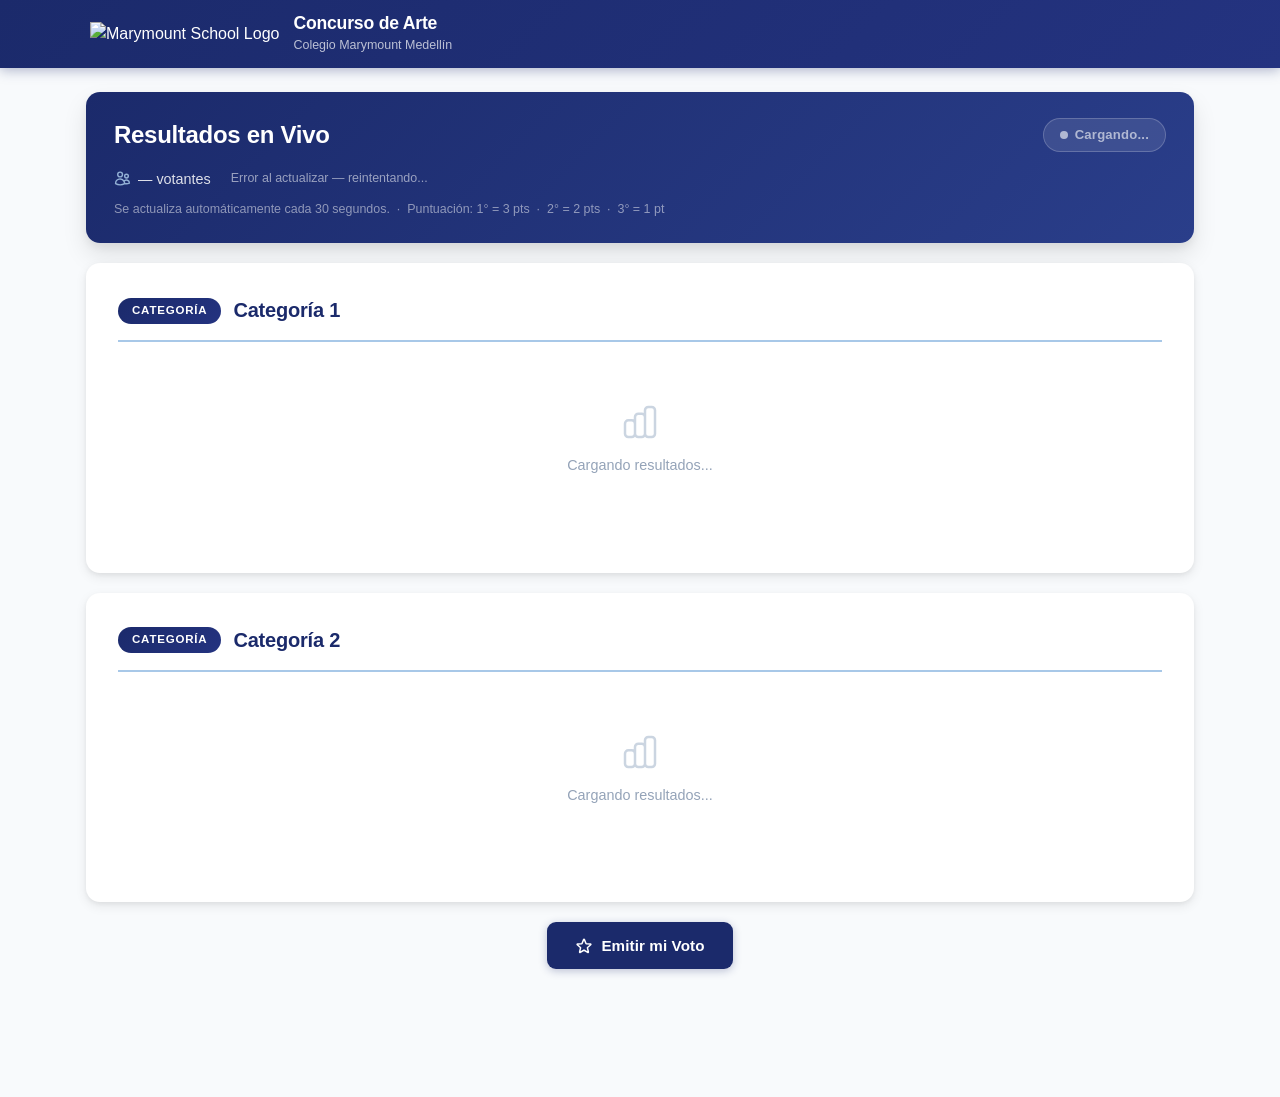
==== results.html @ 91d77fbe "Initial commit: Project root fixed" ====
<!DOCTYPE html>
<html lang="es">
<head>
  <meta charset="UTF-8">
  <meta name="viewport" content="width=device-width, initial-scale=1.0">
  <meta name="description" content="Resultados en vivo — Concurso de Arte Marymount">
  <title>Resultados — Concurso de Arte Marymount</title>
  <link rel="stylesheet" href="css/style.css">
</head>
<body>

  <!-- ── Header ── -->
  <header class="site-header">
    <div class="header-inner">
      <div class="header-logo">
        <img src="images/logo_marymount.png" alt="Marymount School Logo">
      </div>
      <div class="header-text">
        <h1>Concurso de Arte</h1>
        <p>Colegio Marymount Medellín</p>
      </div>
    </div>
  </header>

  <!-- ── Main ── -->
  <main class="container container--wide" style="padding-top: 24px;">

    <!-- Results header (navy card) -->
    <div class="results-header-card">
      <div class="results-header-row">
        <h2 class="results-title">
          Resultados en Vivo
        </h2>
        <span id="status-badge" class="status-badge loading">
          <span class="status-dot"></span>Cargando...
        </span>
      </div>
      <div class="results-meta-row">
        <div class="voter-count-badge">
          <!-- users icon -->
          <svg viewBox="0 0 24 24">
            <path d="M15 19.128a9.38 9.38 0 002.625.372 9.337 9.337 0 004.121-.952 4.125 4.125 0 00-7.533-2.493M15 19.128v-.003c0-1.113-.285-2.16-.786-3.07M15 19.128v.106A12.318 12.318 0 018.624 21c-2.331 0-4.512-.645-6.374-1.766l-.001-.109a6.375 6.375 0 0111.964-3.07M12 6.375a3.375 3.375 0 11-6.75 0 3.375 3.375 0 016.75 0zm8.25 2.25a2.625 2.625 0 11-5.25 0 2.625 2.625 0 015.25 0z"/>
          </svg>
          <span id="voter-count">— votantes</span>
        </div>
        <span id="last-updated" class="last-updated">Actualizando...</span>
      </div>
      <p style="font-size:0.78rem; opacity:0.5; margin-top:10px;">
        Se actualiza automáticamente cada 30 segundos.
        &nbsp;·&nbsp; Puntuación: 1° = 3 pts &nbsp;·&nbsp; 2° = 2 pts &nbsp;·&nbsp; 3° = 1 pt
      </p>
    </div>

    <!-- Category podiums injected here by app.js -->
    <div id="results-categories"></div>

    <!-- CTA to vote -->
    <div class="text-center" style="padding-bottom: 56px; margin-top: 8px;">
      <a href="index.html" class="btn btn-primary">
        <svg viewBox="0 0 24 24">
          <path d="M11.48 3.499a.562.562 0 011.04 0l2.125 5.111a.563.563 0 00.475.345l5.518.442c.499.04.701.663.321.988l-4.204 3.602a.563.563 0 00-.182.557l1.285 5.385a.562.562 0 01-.84.61l-4.725-2.885a.563.563 0 00-.586 0L6.982 20.54a.562.562 0 01-.84-.61l1.285-5.386a.562.562 0 00-.182-.557l-4.204-3.602a.563.563 0 01.321-.988l5.518-.442a.563.563 0 00.475-.345L11.48 3.5z"/>
        </svg>
        Emitir mi Voto
      </a>
    </div>

  </main>

  <script src="js/config.js"></script>
  <script src="js/app.js"></script>
  <script>
    ResultsPage.init();
  </script>
</body>
</html>
---- css/style.css ----
/* ══════════════════════════════════════════════
   Colegio Marymount Medellín — Art Contest App
   Design System & Global Styles
══════════════════════════════════════════════ */

:root {
  --navy:       #1B2A6B;
  --navy-dark:  #12205A;
  --navy-light: #243380;
  --white:      #FFFFFF;
  --light-blue: #A8C8E8;
  --pink:       #E91E8C;
  --pink-dark:  #C2185B;
  --cyan:       #00BCD4;
  --lime:       #8BC34A;

  --gray-50:  #F8FAFC;
  --gray-100: #F1F5F9;
  --gray-200: #E2E8F0;
  --gray-300: #CBD5E1;
  --gray-400: #94A3B8;
  --gray-500: #64748B;
  --gray-600: #475569;
  --gray-800: #1E293B;

  --shadow-sm: 0 1px 3px rgba(0,0,0,0.08), 0 1px 2px rgba(0,0,0,0.05);
  --shadow-md: 0 4px 12px rgba(0,0,0,0.08), 0 2px 4px rgba(0,0,0,0.05);
  --shadow-lg: 0 12px 24px rgba(0,0,0,0.10), 0 4px 8px rgba(0,0,0,0.06);
  --shadow-xl: 0 20px 40px rgba(0,0,0,0.12);

  --radius:    14px;
  --radius-sm: 9px;
  --radius-xs: 6px;

  --transition: 0.18s ease;
}

/* ── Reset & Base ── */
*, *::before, *::after { box-sizing: border-box; margin: 0; padding: 0; }

html { scroll-behavior: smooth; }

body {
  font-family: 'Calibri', 'Segoe UI', 'Arial', sans-serif;
  font-size: 16px;
  line-height: 1.55;
  background: var(--gray-50);
  color: var(--gray-800);
  min-height: 100vh;
  -webkit-font-smoothing: antialiased;
}

a { color: inherit; text-decoration: none; }
img { display: block; max-width: 100%; }
button { font-family: inherit; cursor: pointer; }
select, input { font-family: inherit; }

/* ══════════════════════════════════════════════
   Header
══════════════════════════════════════════════ */
.site-header {
  background: linear-gradient(135deg, var(--navy) 0%, var(--navy-light) 100%);
  color: var(--white);
  position: sticky;
  top: 0;
  z-index: 200;
  box-shadow: 0 2px 12px rgba(27,42,107,0.35);
}

.header-inner {
  max-width: 1140px;
  margin: 0 auto;
  padding: 13px 20px;
  display: flex;
  align-items: center;
  gap: 14px;
}

.header-logo {
  display: flex;
  align-items: center;
  flex-shrink: 0;
}

.header-logo img {
  max-height: 48px;
  width: auto;
  display: block;
}

.header-text h1 {
  font-size: 1.1rem;
  font-weight: 700;
  letter-spacing: -0.2px;
  line-height: 1.25;
}

.header-text p {
  font-size: 0.78rem;
  opacity: 0.7;
  margin-top: 1px;
}

/* ══════════════════════════════════════════════
   Layout containers
══════════════════════════════════════════════ */
.container {
  max-width: 680px;
  margin: 0 auto;
  padding: 28px 16px 72px;
}

.container--wide {
  max-width: 1140px;
}

/* ══════════════════════════════════════════════
   Card
══════════════════════════════════════════════ */
.card {
  background: var(--white);
  border-radius: var(--radius);
  box-shadow: var(--shadow-md);
  padding: 32px;
  margin-bottom: 20px;
}

/* ══════════════════════════════════════════════
   Progress steps
══════════════════════════════════════════════ */
.progress-steps {
  display: flex;
  align-items: center;
  justify-content: center;
  margin-bottom: 28px;
  padding: 0 8px;
}

.step {
  display: flex;
  flex-direction: column;
  align-items: center;
  gap: 5px;
}

.step-circle {
  width: 34px;
  height: 34px;
  border-radius: 50%;
  display: flex;
  align-items: center;
  justify-content: center;
  font-size: 0.82rem;
  font-weight: 700;
  border: 2px solid var(--gray-300);
  background: var(--white);
  color: var(--gray-400);
  transition: all var(--transition);
  z-index: 1;
  position: relative;
}

.step.active .step-circle {
  background: var(--navy);
  border-color: var(--navy);
  color: var(--white);
  box-shadow: 0 0 0 4px rgba(27,42,107,0.15);
}

.step.done .step-circle {
  background: var(--lime);
  border-color: var(--lime);
  color: var(--white);
}

.step-circle svg {
  width: 16px;
  height: 16px;
  stroke: var(--white);
  stroke-width: 2.5;
  fill: none;
  stroke-linecap: round;
  stroke-linejoin: round;
}

.step-label {
  font-size: 0.7rem;
  color: var(--gray-400);
  white-space: nowrap;
  letter-spacing: 0.2px;
}

.step.active .step-label { color: var(--navy); font-weight: 700; }
.step.done  .step-label  { color: var(--gray-500); }

.step-line {
  flex: 1;
  height: 2px;
  background: var(--gray-200);
  min-width: 32px;
  max-width: 80px;
  margin-bottom: 22px;
  transition: background var(--transition);
}

.step-line.done { background: var(--lime); }

/* ══════════════════════════════════════════════
   Page hero
══════════════════════════════════════════════ */
.page-hero {
  text-align: center;
  padding: 8px 0 24px;
}

.icon-circle {
  width: 68px;
  height: 68px;
  border-radius: 50%;
  background: linear-gradient(135deg, var(--navy), var(--cyan));
  display: inline-flex;
  align-items: center;
  justify-content: center;
  margin-bottom: 16px;
  box-shadow: 0 6px 20px rgba(27,42,107,0.25);
}

.icon-circle svg {
  width: 34px;
  height: 34px;
  stroke: var(--white);
  fill: none;
  stroke-width: 1.7;
  stroke-linecap: round;
  stroke-linejoin: round;
}

.page-hero h2 {
  font-size: 1.65rem;
  font-weight: 700;
  color: var(--navy);
  margin-bottom: 10px;
  letter-spacing: -0.3px;
}

.page-hero p {
  color: var(--gray-500);
  font-size: 0.95rem;
  max-width: 420px;
  margin: 0 auto;
  line-height: 1.6;
}

/* ══════════════════════════════════════════════
   Form elements
══════════════════════════════════════════════ */
.form-group {
  margin-bottom: 18px;
}

.form-group label {
  display: block;
  font-size: 0.85rem;
  font-weight: 700;
  color: var(--navy);
  margin-bottom: 7px;
  letter-spacing: 0.1px;
}

.form-group input,
.form-group select {
  width: 100%;
  padding: 11px 14px;
  border: 1.5px solid var(--gray-200);
  border-radius: var(--radius-sm);
  font-size: 0.95rem;
  color: var(--gray-800);
  background: var(--white);
  transition: border-color var(--transition), box-shadow var(--transition);
  outline: none;
  appearance: none;
  -webkit-appearance: none;
}

.form-group input:focus,
.form-group select:focus {
  border-color: var(--cyan);
  box-shadow: 0 0 0 3px rgba(0,188,212,0.15);
}

.form-group input::placeholder { color: var(--gray-400); }

/* ══════════════════════════════════════════════
   Buttons
══════════════════════════════════════════════ */
.btn {
  display: inline-flex;
  align-items: center;
  justify-content: center;
  gap: 8px;
  padding: 12px 28px;
  border: none;
  border-radius: var(--radius-sm);
  font-size: 0.95rem;
  font-weight: 700;
  cursor: pointer;
  text-decoration: none;
  transition: transform var(--transition), box-shadow var(--transition), background var(--transition), opacity var(--transition);
  position: relative;
  white-space: nowrap;
  letter-spacing: 0.1px;
}

.btn:active { transform: translateY(1px) !important; }

.btn svg {
  width: 18px;
  height: 18px;
  stroke: currentColor;
  fill: none;
  stroke-width: 2;
  stroke-linecap: round;
  stroke-linejoin: round;
  flex-shrink: 0;
}

.btn-primary {
  background: var(--navy);
  color: var(--white);
  box-shadow: 0 2px 8px rgba(27,42,107,0.28);
}

.btn-primary:hover {
  background: var(--navy-dark);
  box-shadow: 0 4px 14px rgba(27,42,107,0.38);
  transform: translateY(-1px);
}

.btn-accent {
  background: linear-gradient(135deg, var(--pink) 0%, var(--pink-dark) 100%);
  color: var(--white);
  box-shadow: 0 2px 10px rgba(233,30,140,0.28);
}

.btn-accent:hover {
  box-shadow: 0 4px 16px rgba(233,30,140,0.40);
  transform: translateY(-1px);
}

.btn-outline {
  background: transparent;
  color: var(--navy);
  border: 2px solid var(--navy);
}

.btn-outline:hover {
  background: var(--navy);
  color: var(--white);
  transform: translateY(-1px);
}

.btn-full { width: 100%; }

.btn:disabled {
  opacity: 0.55;
  cursor: not-allowed;
  transform: none !important;
  box-shadow: none !important;
}

/* Loading state */
.btn .spinner {
  width: 18px;
  height: 18px;
  border: 2px solid rgba(255,255,255,0.35);
  border-top-color: var(--white);
  border-radius: 50%;
  animation: spin 0.65s linear infinite;
  display: none;
  flex-shrink: 0;
}

.btn.loading .spinner { display: block; }
.btn.loading .btn-label { opacity: 0.7; }

@keyframes spin { to { transform: rotate(360deg); } }

/* ══════════════════════════════════════════════
   Alerts
══════════════════════════════════════════════ */
.alert {
  display: flex;
  align-items: flex-start;
  gap: 10px;
  padding: 13px 16px;
  border-radius: var(--radius-sm);
  font-size: 0.9rem;
  line-height: 1.5;
  margin-bottom: 20px;
  animation: fadeSlideIn 0.2s ease;
}

.alert svg {
  width: 18px;
  height: 18px;
  flex-shrink: 0;
  margin-top: 1px;
  stroke: currentColor;
  fill: none;
  stroke-width: 2;
  stroke-linecap: round;
  stroke-linejoin: round;
}

.alert-error   { background: #FEF2F2; border: 1.5px solid #FECACA; color: #B91C1C; }
.alert-success { background: #F0FDF4; border: 1.5px solid #BBF7D0; color: #166534; }
.alert-info    { background: #EFF6FF; border: 1.5px solid #BFDBFE; color: #1D4ED8; }
.alert-warning { background: #FFFBEB; border: 1.5px solid #FDE68A; color: #92400E; }
.alert-hidden  { display: none !important; }

@keyframes fadeSlideIn {
  from { opacity: 0; transform: translateY(-6px); }
  to   { opacity: 1; transform: translateY(0); }
}

/* ══════════════════════════════════════════════
   Vote page — Category sections
══════════════════════════════════════════════ */
.category-section { margin-bottom: 12px; }

.category-header {
  display: flex;
  align-items: center;
  gap: 12px;
  margin-bottom: 20px;
  padding-bottom: 14px;
  border-bottom: 2px solid var(--light-blue);
}

.category-badge {
  background: linear-gradient(135deg, var(--navy), var(--navy-light));
  color: var(--white);
  padding: 4px 14px;
  border-radius: 20px;
  font-size: 0.72rem;
  font-weight: 700;
  letter-spacing: 0.8px;
  text-transform: uppercase;
  white-space: nowrap;
}

.category-header h3 {
  font-size: 1.25rem;
  color: var(--navy);
  font-weight: 700;
  letter-spacing: -0.2px;
}

/* ══════════════════════════════════════════════
   Artwork cards grid
══════════════════════════════════════════════ */
.artwork-grid {
  display: grid;
  grid-template-columns: repeat(auto-fill, minmax(210px, 1fr));
  gap: 16px;
}

.artwork-card {
  background: var(--white);
  border-radius: var(--radius);
  box-shadow: var(--shadow-sm);
  overflow: hidden;
  border: 2.5px solid transparent;
  transition: transform var(--transition), box-shadow var(--transition), border-color var(--transition);
}

.artwork-card:hover {
  transform: translateY(-4px);
  box-shadow: var(--shadow-lg);
}

/* Selection highlights */
.artwork-card.selected-1st { border-color: #F59E0B; box-shadow: 0 0 0 3px rgba(245,158,11,0.15), var(--shadow-md); }
.artwork-card.selected-2nd { border-color: #94A3B8; box-shadow: 0 0 0 3px rgba(148,163,184,0.15), var(--shadow-md); }
.artwork-card.selected-3rd { border-color: #CD7F32; box-shadow: 0 0 0 3px rgba(205,127,50,0.15), var(--shadow-md); }

.artwork-img-wrap {
  position: relative;
  width: 100%;
  padding-top: 100%;
  background: var(--gray-100);
  overflow: hidden;
}

.artwork-img-wrap img {
  position: absolute;
  inset: 0;
  width: 100%;
  height: 100%;
  object-fit: cover;
  transition: transform 0.3s ease;
}

.artwork-card:hover .artwork-img-wrap img {
  transform: scale(1.05);
}

.artwork-info { padding: 12px 14px 14px; }

.artwork-title {
  font-size: 0.88rem;
  font-weight: 700;
  color: var(--navy);
  margin-bottom: 2px;
  white-space: nowrap;
  overflow: hidden;
  text-overflow: ellipsis;
}

.artwork-artist {
  font-size: 0.78rem;
  color: var(--gray-600);
  margin-bottom: 1px;
}

.artwork-school {
  font-size: 0.73rem;
  color: var(--gray-400);
  margin-bottom: 10px;
}

/* Place dropdown */
.place-select {
  width: 100%;
  padding: 7px 10px;
  border: 1.5px solid var(--gray-200);
  border-radius: var(--radius-xs);
  font-size: 0.85rem;
  color: var(--gray-800);
  background: var(--white);
  cursor: pointer;
  outline: none;
  transition: border-color var(--transition), background var(--transition);
  appearance: none;
  -webkit-appearance: none;
  background-image: url("data:image/svg+xml,%3Csvg xmlns='http://www.w3.org/2000/svg' width='12' height='12' viewBox='0 0 24 24' fill='none' stroke='%2394A3B8' stroke-width='2.5' stroke-linecap='round' stroke-linejoin='round'%3E%3Cpath d='M6 9l6 6 6-6'/%3E%3C/svg%3E");
  background-repeat: no-repeat;
  background-position: right 10px center;
  padding-right: 30px;
}

.place-select:focus { border-color: var(--cyan); }

.place-select.has-1st { border-color: #F59E0B; background-color: #FFFBEB; }
.place-select.has-2nd { border-color: #94A3B8; background-color: #F8FAFC; }
.place-select.has-3rd { border-color: #CD7F32; background-color: #FDF6F0; }

/* Vote instructions banner */
.vote-instructions {
  background: linear-gradient(135deg, rgba(168,200,232,0.18), rgba(0,188,212,0.09));
  border: 1.5px solid rgba(168,200,232,0.6);
  border-radius: var(--radius-sm);
  padding: 14px 18px;
  margin-bottom: 28px;
  font-size: 0.875rem;
  color: var(--gray-600);
  line-height: 1.65;
}

.vote-instructions strong { color: var(--navy); }

/* ══════════════════════════════════════════════
   Thank you page
══════════════════════════════════════════════ */
.thankyou-wrap { text-align: center; padding: 32px 16px 16px; }

.check-circle {
  width: 86px;
  height: 86px;
  border-radius: 50%;
  background: linear-gradient(135deg, var(--lime), #4CAF50);
  display: inline-flex;
  align-items: center;
  justify-content: center;
  margin-bottom: 22px;
  box-shadow: 0 8px 24px rgba(139,195,74,0.35);
  animation: popIn 0.55s cubic-bezier(0.175, 0.885, 0.32, 1.275);
}

@keyframes popIn {
  0%   { transform: scale(0); opacity: 0; }
  100% { transform: scale(1); opacity: 1; }
}

.check-circle svg {
  width: 42px;
  height: 42px;
  stroke: var(--white);
  fill: none;
  stroke-width: 2.5;
  stroke-linecap: round;
  stroke-linejoin: round;
}

.thankyou-wrap h2 {
  font-size: 2rem;
  font-weight: 700;
  color: var(--navy);
  margin-bottom: 12px;
  letter-spacing: -0.4px;
}

.thankyou-wrap p {
  color: var(--gray-500);
  font-size: 1rem;
  line-height: 1.7;
  margin-bottom: 4px;
}

.divider {
  border: none;
  border-top: 1px solid var(--gray-200);
  margin: 24px 0;
}

.voter-summary-text {
  font-size: 0.85rem;
  color: var(--gray-400);
  letter-spacing: 0.2px;
}

/* ══════════════════════════════════════════════
   Results page
══════════════════════════════════════════════ */
.results-header-card {
  background: linear-gradient(135deg, var(--navy) 0%, #2A3E8A 100%);
  color: var(--white);
  border-radius: var(--radius);
  padding: 24px 28px;
  margin-bottom: 20px;
  box-shadow: var(--shadow-lg);
}

.results-header-row {
  display: flex;
  align-items: center;
  justify-content: space-between;
  flex-wrap: wrap;
  gap: 12px;
  margin-bottom: 14px;
}

.results-title {
  font-size: 1.5rem;
  font-weight: 700;
  letter-spacing: -0.3px;
}

.results-meta-row {
  display: flex;
  align-items: center;
  gap: 20px;
  flex-wrap: wrap;
}

.voter-count-badge {
  display: flex;
  align-items: center;
  gap: 7px;
  font-size: 0.9rem;
  opacity: 0.85;
}

.voter-count-badge svg {
  width: 17px;
  height: 17px;
  stroke: var(--light-blue);
  fill: none;
  stroke-width: 2;
  stroke-linecap: round;
  stroke-linejoin: round;
  flex-shrink: 0;
}

.last-updated {
  font-size: 0.78rem;
  opacity: 0.55;
}

/* Status badge */
.status-badge {
  display: inline-flex;
  align-items: center;
  gap: 7px;
  padding: 6px 16px;
  border-radius: 20px;
  font-size: 0.82rem;
  font-weight: 700;
  letter-spacing: 0.2px;
  white-space: nowrap;
}

.status-badge.open   { background: rgba(139,195,74,0.2);  color: #A5D65A; border: 1px solid rgba(139,195,74,0.3); }
.status-badge.closed { background: rgba(239,68,68,0.2);   color: #F87171; border: 1px solid rgba(239,68,68,0.3); }
.status-badge.loading{ background: rgba(255,255,255,0.1); color: rgba(255,255,255,0.6); border: 1px solid rgba(255,255,255,0.2); }

.status-dot {
  width: 8px;
  height: 8px;
  border-radius: 50%;
  background: currentColor;
  flex-shrink: 0;
}

.status-badge.open .status-dot {
  animation: pulseDot 1.8s ease-in-out infinite;
}

@keyframes pulseDot {
  0%, 100% { opacity: 1; transform: scale(1); }
  50%       { opacity: 0.4; transform: scale(0.75); }
}

/* ── Podium ── */
.podium-container { padding: 8px 0 16px; }

.podium-wrap {
  display: flex;
  align-items: flex-end;
  justify-content: center;
  gap: 12px;
  padding: 0 8px;
}

.podium-spot {
  display: flex;
  flex-direction: column;
  align-items: center;
  flex: 1;
  max-width: 240px;
  min-width: 0;
}

.podium-rank-label {
  font-size: 0.68rem;
  font-weight: 700;
  color: var(--gray-400);
  text-transform: uppercase;
  letter-spacing: 0.8px;
  margin-bottom: 6px;
}

.podium-card {
  width: 100%;
  background: var(--white);
  border-radius: var(--radius);
  overflow: hidden;
  box-shadow: var(--shadow-md);
  margin-bottom: 10px;
  transition: transform var(--transition), box-shadow var(--transition);
}

.podium-card:hover {
  transform: translateY(-3px);
  box-shadow: var(--shadow-lg);
}

.podium-img {
  width: 100%;
  aspect-ratio: 1 / 1;
  object-fit: cover;
  background: var(--gray-100);
  display: block;
}

.podium-card-body {
  padding: 10px 12px 12px;
  text-align: center;
}

.podium-card-title {
  font-size: 0.85rem;
  font-weight: 700;
  color: var(--navy);
  margin-bottom: 2px;
  white-space: nowrap;
  overflow: hidden;
  text-overflow: ellipsis;
}

.podium-card-artist {
  font-size: 0.75rem;
  color: var(--gray-500);
  margin-bottom: 8px;
}

.podium-score-pill {
  display: inline-block;
  padding: 3px 12px;
  border-radius: 20px;
  font-size: 0.78rem;
  font-weight: 700;
}

.podium-spot.place-1 .podium-score-pill { background: #FEF3C7; color: #92400E; }
.podium-spot.place-2 .podium-score-pill { background: var(--gray-100); color: var(--gray-600); }
.podium-spot.place-3 .podium-score-pill { background: #FDF0E8; color: #7C3A1A; }

.podium-block {
  width: 100%;
  border-radius: var(--radius-sm) var(--radius-sm) 0 0;
  display: flex;
  align-items: center;
  justify-content: center;
  font-size: 1.6rem;
}

.podium-spot.place-1 .podium-block { background: linear-gradient(135deg, #F59E0B, #D97706); height: 72px; }
.podium-spot.place-2 .podium-block { background: linear-gradient(135deg, #94A3B8, #64748B); height: 52px; }
.podium-spot.place-3 .podium-block { background: linear-gradient(135deg, #CD7F32, #A0522D); height: 38px; }

.podium-empty {
  text-align: center;
  padding: 48px 20px;
  color: var(--gray-400);
  font-size: 0.9rem;
}

.podium-empty svg {
  width: 40px;
  height: 40px;
  stroke: var(--gray-300);
  fill: none;
  stroke-width: 1.5;
  stroke-linecap: round;
  stroke-linejoin: round;
  display: block;
  margin: 0 auto 12px;
}

/* ══════════════════════════════════════════════
   Utilities
══════════════════════════════════════════════ */
.text-center { text-align: center; }
.mt-16 { margin-top: 16px; }
.mt-24 { margin-top: 24px; }
.mt-32 { margin-top: 32px; }
.mb-0  { margin-bottom: 0; }

/* ══════════════════════════════════════════════
   Responsive
══════════════════════════════════════════════ */
@media (max-width: 640px) {
  .card { padding: 20px 16px; }
  .header-inner { padding: 10px 16px; }
  .artwork-grid { grid-template-columns: 1fr 1fr; gap: 10px; }
  .podium-wrap { gap: 6px; }
  .podium-card-body { padding: 8px 8px 10px; }
  .podium-card-title { font-size: 0.78rem; }
  .podium-card-artist { display: none; }
  .header-text h1 { font-size: 1rem; }
  .page-hero h2 { font-size: 1.35rem; }
  .thankyou-wrap h2 { font-size: 1.6rem; }
  .results-title { font-size: 1.2rem; }
  .results-header-card { padding: 18px 16px; }
  .step-line { min-width: 20px; }
}

@media (max-width: 400px) {
  .artwork-grid { grid-template-columns: 1fr; }
  .podium-wrap { flex-direction: column; align-items: center; }
  .podium-spot { max-width: 260px; width: 100%; }
  .podium-spot.place-1 { order: -1; }
}
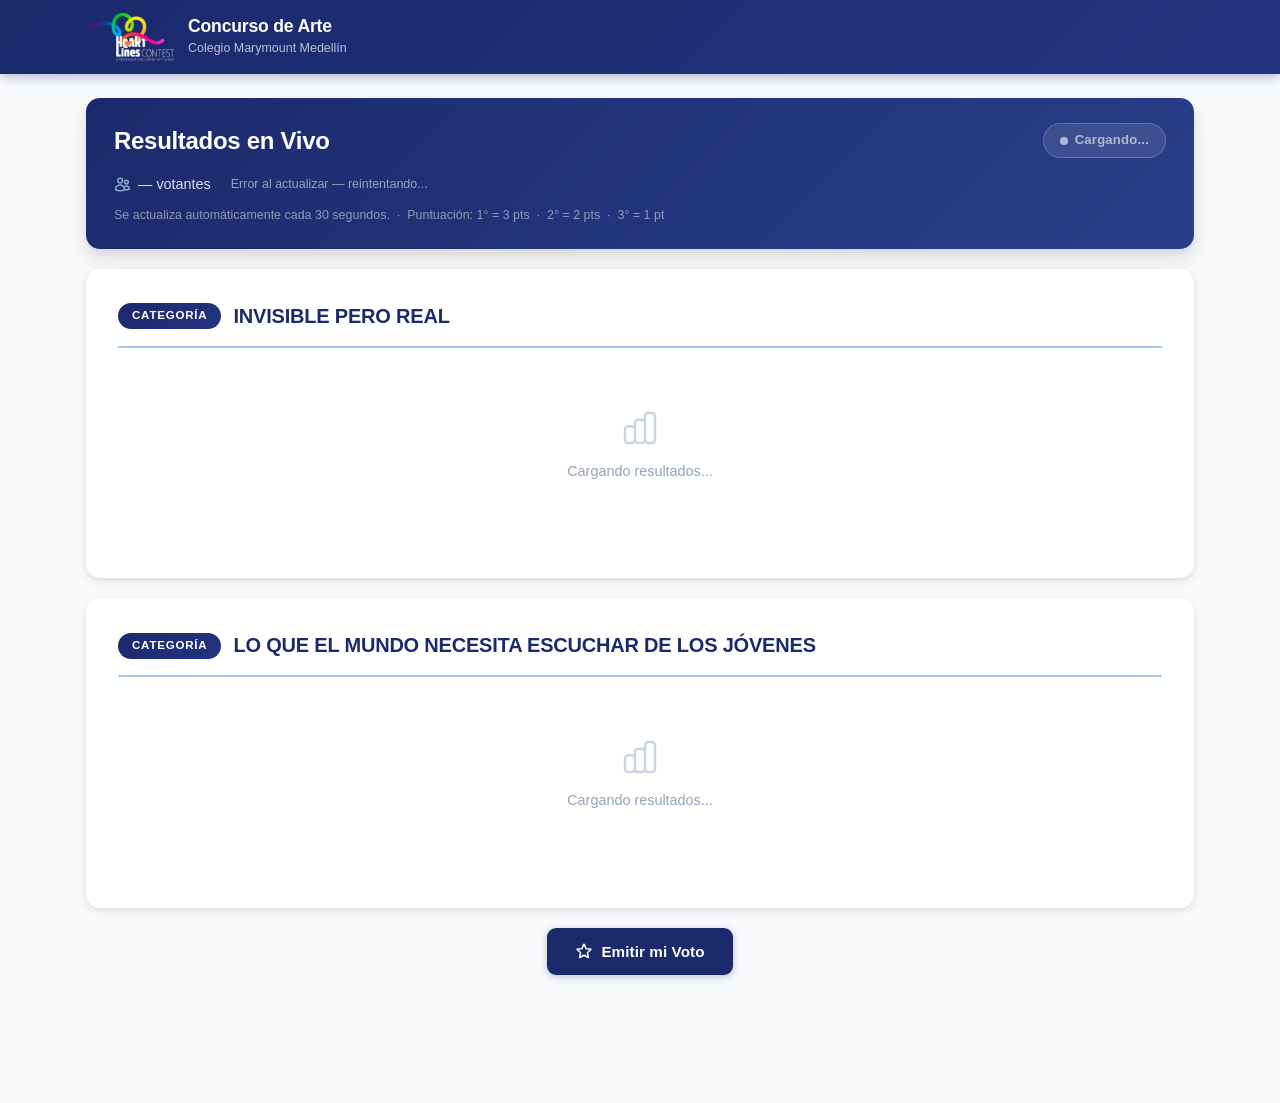
==== commit 465a0d83: "actualización piezas  y descripción" ====
--- a/results.html
+++ b/results.html
@@ -13,7 +13,7 @@
   <header class="site-header">
     <div class="header-inner">
       <div class="header-logo">
-        <img src="images/logo_marymount.png" alt="Marymount School Logo">
+        <img src="images/logo_Marymount.png" alt="Marymount School Logo">
       </div>
       <div class="header-text">
         <h1>Concurso de Arte</h1>
--- a/css/style.css
+++ b/css/style.css
@@ -526,7 +526,14 @@
 .artwork-school {
   font-size: 0.73rem;
   color: var(--gray-400);
-  margin-bottom: 10px;
+  margin-bottom: 2px;
+}
+
+.piece-technique {
+  font-size: 0.68rem;
+  color: var(--gray-400);
+  opacity: 0.8;
+  margin: 0 0 10px;
 }
 
 /* Place dropdown */
